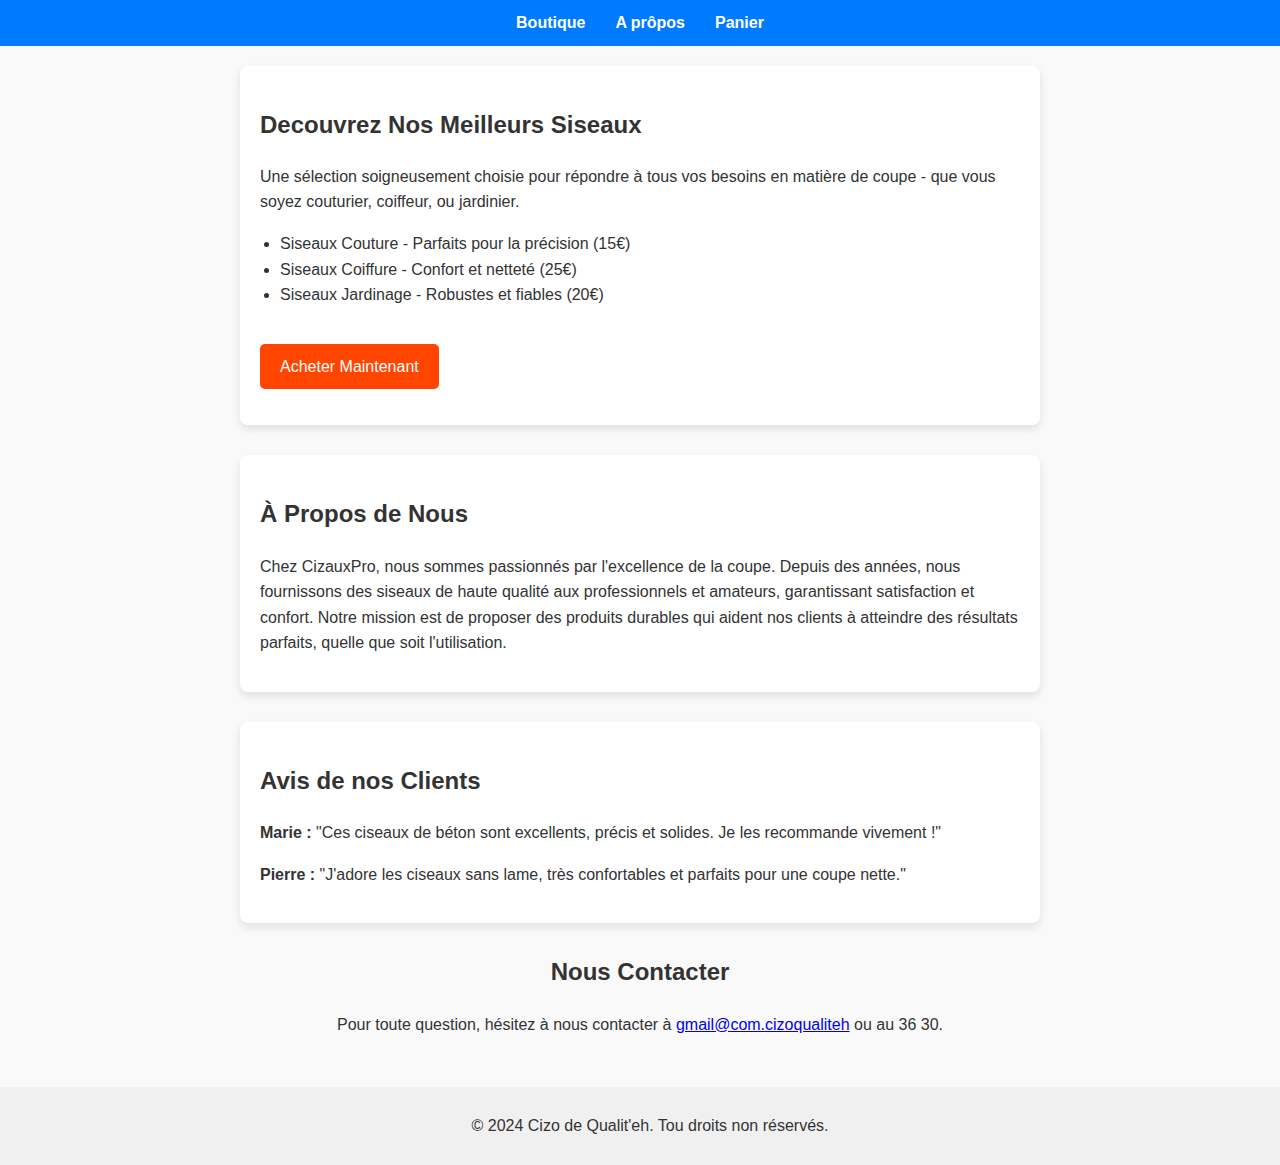
==== index.html @ fc8c80d5 "Acceuil" ====
<!DOCTYPE html>
<html lang="fr">
<head>
  <meta charset="UTF-8">
  <meta name="viewport" content="width=device-width, initial-scale=1.0">
  <title>Cizo de Qualit'eh - Vante de Siseaux</title>
  <link rel="stylesheet" href="styles/index.css">
  <link rel="stylesheet" href="styles/template.css">
</head>
<body>
  <div class="navbar">
    <ul>
      <li><a href="#boutique">Boutique</a></li>
      <li><a href="#a-propos">A prôpos</a></li>
      <li><a href="#panier">Panier</a></li>
    </ul>
  </div>

  <div class="content">
    <section id="boutique" class="products">
      <h2>Decouvrez Nos Meilleurs Siseaux</h2>
      <p>Une sélection soigneusement choisie pour répondre à tous vos besoins en matière de coupe - que vous soyez couturier, coiffeur, ou jardinier.</p>
      <ul class="product-list">
        <li>Siseaux Couture - Parfaits pour la précision (15€)</li>
        <li>Siseaux Coiffure - Confort et netteté (25€)</li>
        <li>Siseaux Jardinage - Robustes et fiables (20€)</li>
      </ul>
      <p><a href="#panier" class="button">Acheter Maintenant</a></p>
    </section>

    <section id="a-propos" class="about">
      <h2>À Propos de Nous</h2>
      <p>Chez CizauxPro, nous sommes passionnés par l'excellence de la coupe. Depuis des années, nous fournissons des siseaux de haute qualité aux professionnels et amateurs, garantissant satisfaction et confort. Notre mission est de proposer des produits durables qui aident nos clients à atteindre des résultats parfaits, quelle que soit l'utilisation.</p>
    </section>

    <section id="avis" class="reviews">
      <h2>Avis de nos Clients</h2>
      <div class="review">
        <p><strong>Marie :</strong> "Ces ciseaux de béton sont excellents, précis et solides. Je les recommande vivement !"</p>
        <p><strong>Pierre :</strong> "J'adore les ciseaux sans lame, très confortables et parfaits pour une coupe nette."</p>
      </div>
    </section>

    <section id="panier" class="contact">
      <h2>Nous Contacter</h2>
      <p>Pour toute question, hésitez à nous contacter à <a href="mailto:gmail@com.cizoqualiteh">gmail@com.cizoqualiteh</a> ou au 36 30.</p>
    </section>
  </div>

  <footer class="footer">
    <p>&copy; 2024 Cizo de Qualit'eh. Tou droits non réservés.</p>
  </footer>
</body>
</html>
---- styles/index.css ----
.products {
    background-color: #fff;
    padding: 20px;
    margin-bottom: 30px;
    border-radius: 8px;
    box-shadow: 0px 4px 8px rgba(0, 0, 0, 0.1);
}

.product-list {
    list-style-type: disc;
    padding-left: 20px;
}

.about {
    background-color: #fff;
    padding: 20px;
    margin-bottom: 30px;
    border-radius: 8px;
    box-shadow: 0px 4px 8px rgba(0, 0, 0, 0.1);
}

.reviews {
    background-color: #fff;
    padding: 20px;
    margin-bottom: 30px;
    border-radius: 8px;
    box-shadow: 0px 4px 8px rgba(0, 0, 0, 0.1);
}

.contact {
    text-align: center;
    margin-bottom: 50px;
}

.button {
    display: inline-block;
    background-color: #ff4500;
    color: #fff;
    padding: 10px 20px;
    text-decoration: none;
    border-radius: 5px;
    margin-top: 20px;
}

.button:hover {
    background-color: #e03e00;
}
---- styles/template.css ----
/* CSS (styles.css) */
body {
    font-family: Arial, sans-serif;
    line-height: 1.6;
    margin: 0;
    padding: 0;
    background-color: #f9f9f9;
    color: #333;
}

.navbar {
    background-color: #007bff;
    padding: 10px 0;
}

.navbar ul {
    list-style: none;
    display: flex;
    justify-content: center;
    margin: 0;
    padding: 0;
}

.navbar li {
    margin: 0 15px;
}

.navbar a {
    color: #fff;
    text-decoration: none;
    font-weight: bold;
}

.navbar a:hover {
    text-decoration: underline;
}

.content {
    max-width: 800px;
    margin: 20px auto;
    padding: 0 20px;
}

.footer {
    text-align: center;
    padding: 10px;
    background-color: #f0f0f0;
    position: relative;
    bottom: 0;
    width: 100%;
}
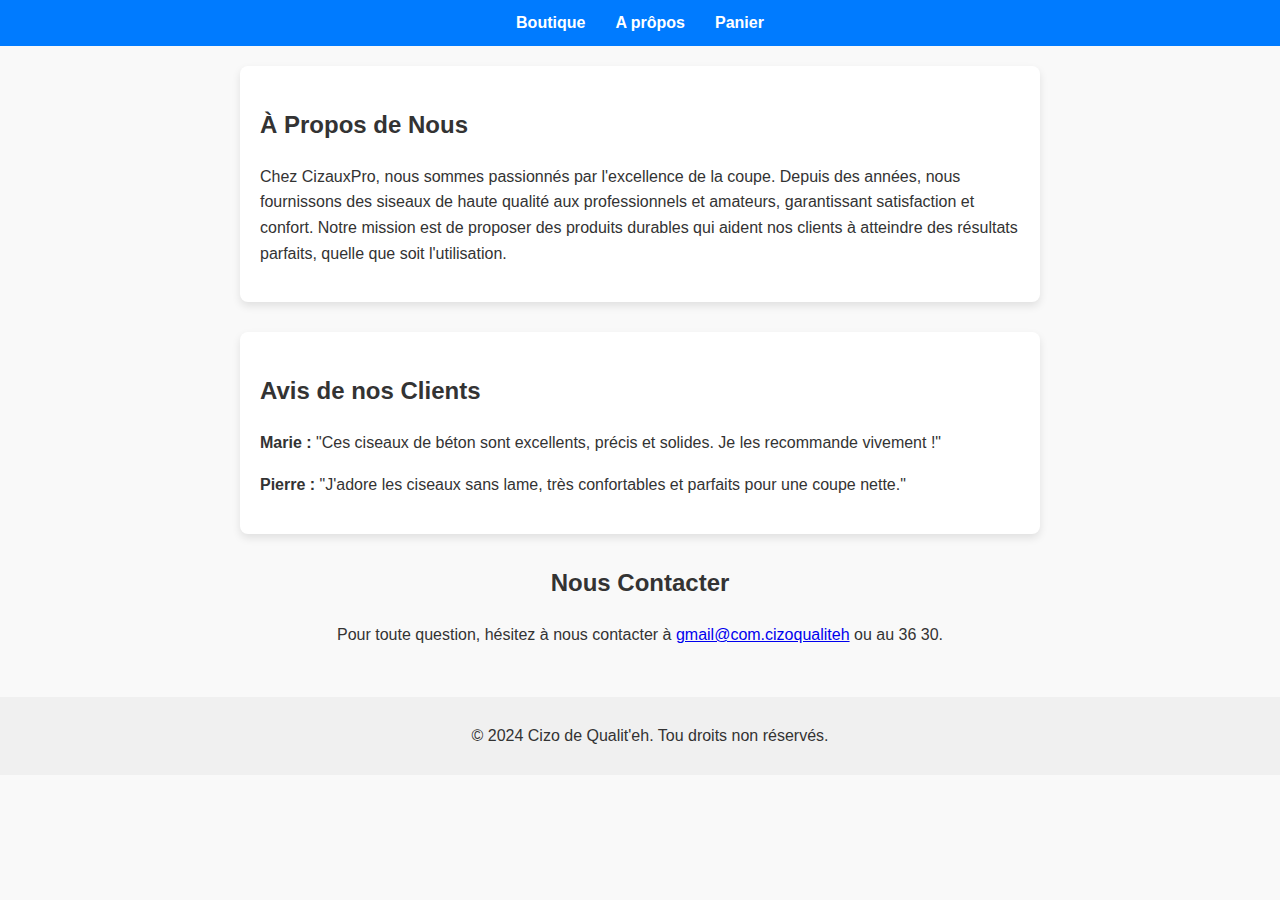
==== commit 81fd6efe: "Accueil" ====
--- a/index.html
+++ b/index.html
@@ -1,54 +1,53 @@
 <!DOCTYPE html>
 <html lang="fr">
+
 <head>
-  <meta charset="UTF-8">
-  <meta name="viewport" content="width=device-width, initial-scale=1.0">
-  <title>Cizo de Qualit'eh - Vante de Siseaux</title>
-  <link rel="stylesheet" href="styles/index.css">
-  <link rel="stylesheet" href="styles/template.css">
+    <meta charset="UTF-8">
+    <meta name="viewport" content="width=device-width, initial-scale=1.0">
+    <title>Cizo de Qualit'eh - Vante de Siseaux</title>
+    <link rel="stylesheet" href="styles/index.css">
+    <link rel="stylesheet" href="styles/template.css">
 </head>
+
 <body>
-  <div class="navbar">
-    <ul>
-      <li><a href="#boutique">Boutique</a></li>
-      <li><a href="#a-propos">A prôpos</a></li>
-      <li><a href="#panier">Panier</a></li>
-    </ul>
-  </div>
+    <div class="navbar">
+        <ul>
+            <li><a href="#boutique">Boutique</a></li>
+            <li><a href="#a-propos">A prôpos</a></li>
+            <li><a href="#panier">Panier</a></li>
+        </ul>
+    </div>
 
-  <div class="content">
-    <section id="boutique" class="products">
-      <h2>Decouvrez Nos Meilleurs Siseaux</h2>
-      <p>Une sélection soigneusement choisie pour répondre à tous vos besoins en matière de coupe - que vous soyez couturier, coiffeur, ou jardinier.</p>
-      <ul class="product-list">
-        <li>Siseaux Couture - Parfaits pour la précision (15€)</li>
-        <li>Siseaux Coiffure - Confort et netteté (25€)</li>
-        <li>Siseaux Jardinage - Robustes et fiables (20€)</li>
-      </ul>
-      <p><a href="#panier" class="button">Acheter Maintenant</a></p>
-    </section>
+    <div class="content">
 
-    <section id="a-propos" class="about">
-      <h2>À Propos de Nous</h2>
-      <p>Chez CizauxPro, nous sommes passionnés par l'excellence de la coupe. Depuis des années, nous fournissons des siseaux de haute qualité aux professionnels et amateurs, garantissant satisfaction et confort. Notre mission est de proposer des produits durables qui aident nos clients à atteindre des résultats parfaits, quelle que soit l'utilisation.</p>
-    </section>
+        <section id="a-propos" class="about">
+            <h2>À Propos de Nous</h2>
+            <p>Chez CizauxPro, nous sommes passionnés par l'excellence de la coupe. Depuis des années, nous fournissons
+                des siseaux de haute qualité aux professionnels et amateurs, garantissant satisfaction et confort. Notre
+                mission est de proposer des produits durables qui aident nos clients à atteindre des résultats parfaits,
+                quelle que soit l'utilisation.</p>
+        </section>
 
-    <section id="avis" class="reviews">
-      <h2>Avis de nos Clients</h2>
-      <div class="review">
-        <p><strong>Marie :</strong> "Ces ciseaux de béton sont excellents, précis et solides. Je les recommande vivement !"</p>
-        <p><strong>Pierre :</strong> "J'adore les ciseaux sans lame, très confortables et parfaits pour une coupe nette."</p>
-      </div>
-    </section>
+        <section id="avis" class="reviews">
+            <h2>Avis de nos Clients</h2>
+            <div class="review">
+                <p><strong>Marie :</strong> "Ces ciseaux de béton sont excellents, précis et solides. Je les recommande
+                    vivement !"</p>
+                <p><strong>Pierre :</strong> "J'adore les ciseaux sans lame, très confortables et parfaits pour une
+                    coupe nette."</p>
+            </div>
+        </section>
 
-    <section id="panier" class="contact">
-      <h2>Nous Contacter</h2>
-      <p>Pour toute question, hésitez à nous contacter à <a href="mailto:gmail@com.cizoqualiteh">gmail@com.cizoqualiteh</a> ou au 36 30.</p>
-    </section>
-  </div>
+        <section id="panier" class="contact">
+            <h2>Nous Contacter</h2>
+            <p>Pour toute question, hésitez à nous contacter à <a
+                    href="mailto:gmail@com.cizoqualiteh">gmail@com.cizoqualiteh</a> ou au 36 30.</p>
+        </section>
+    </div>
 
-  <footer class="footer">
-    <p>&copy; 2024 Cizo de Qualit'eh. Tou droits non réservés.</p>
-  </footer>
+    <footer class="footer">
+        <p>&copy; 2024 Cizo de Qualit'eh. Tou droits non réservés.</p>
+    </footer>
 </body>
+
 </html>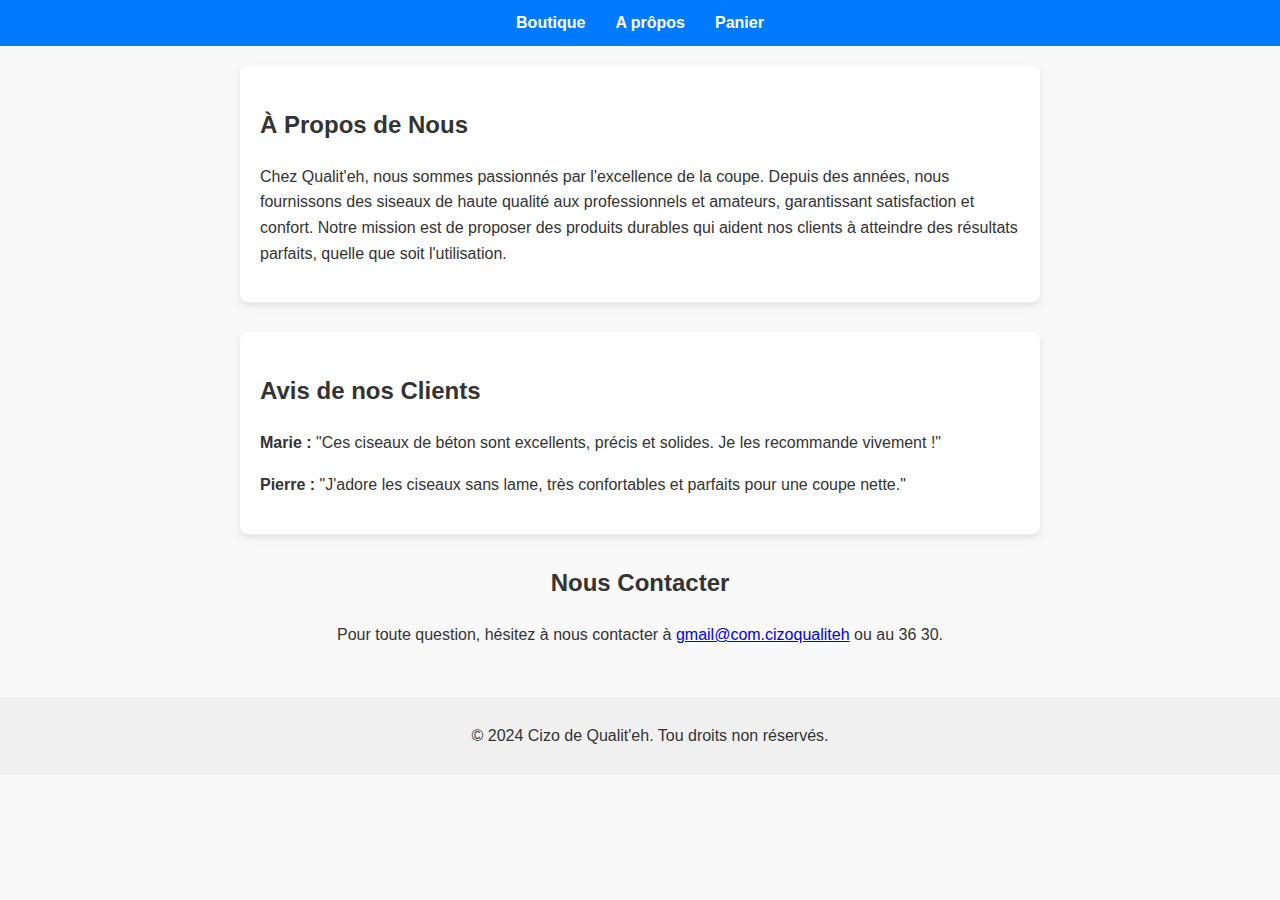
==== commit 256465e8: "une salle érer" ====
--- a/index.html
+++ b/index.html
@@ -12,9 +12,9 @@
 <body>
     <div class="navbar">
         <ul>
-            <li><a href="#boutique">Boutique</a></li>
-            <li><a href="#a-propos">A prôpos</a></li>
-            <li><a href="#panier">Panier</a></li>
+            <li><a href="boutique.html">Boutique</a></li>
+            <li><a href="a_propos.html">A prôpos</a></li>
+            <li><a href="panier.html">Panier</a></li>
         </ul>
     </div>
 
@@ -22,7 +22,7 @@
 
         <section id="a-propos" class="about">
             <h2>À Propos de Nous</h2>
-            <p>Chez CizauxPro, nous sommes passionnés par l'excellence de la coupe. Depuis des années, nous fournissons
+            <p>Chez Qualit'eh, nous sommes passionnés par l'excellence de la coupe. Depuis des années, nous fournissons
                 des siseaux de haute qualité aux professionnels et amateurs, garantissant satisfaction et confort. Notre
                 mission est de proposer des produits durables qui aident nos clients à atteindre des résultats parfaits,
                 quelle que soit l'utilisation.</p>
--- a/styles/template.css
+++ b/styles/template.css
@@ -48,4 +48,9 @@
     position: relative;
     bottom: 0;
     width: 100%;
+}
+
+img{
+    width: 10%;
+    height: 10%;
 }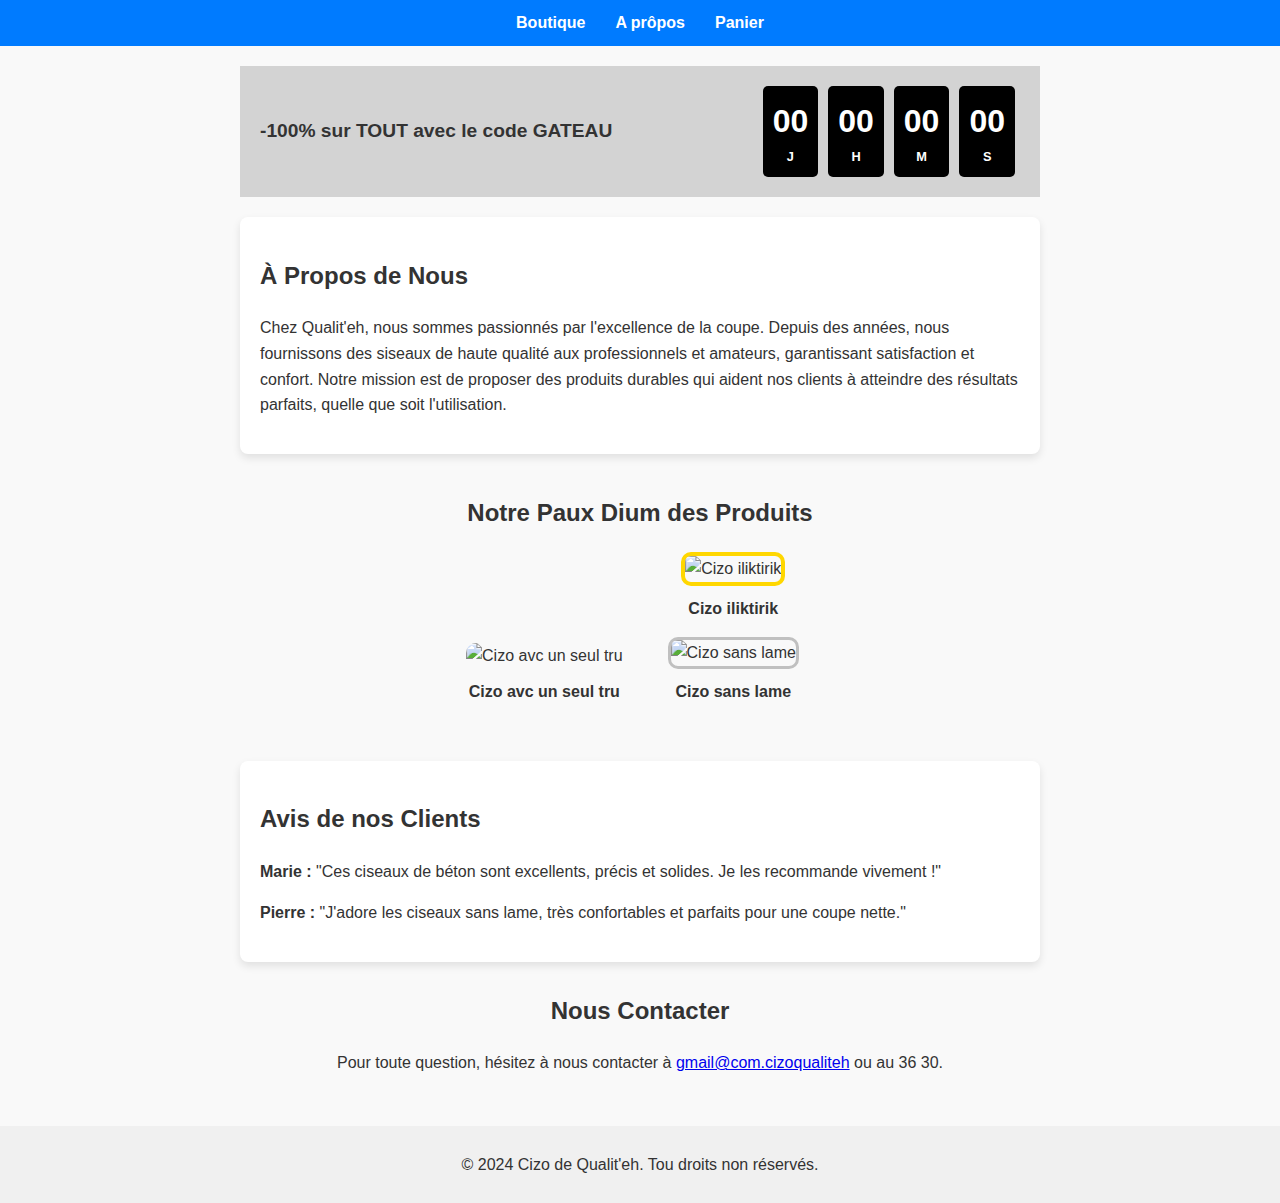
==== commit 772ce3c2: "Index mis à jour" ====
--- a/index.html
+++ b/index.html
@@ -19,6 +19,15 @@
     </div>
 
     <div class="content">
+        <div class="countdown-container">
+            <p>-100% sur TOUT avec le code GATEAU</p>
+            <div id="countdown">
+                <div><span id="days">00</span><span>J</span></div>
+                <div><span id="hours">00</span><span>H</span></div>
+                <div><span id="minutes">00</span><span>M</span></div>
+                <div><span id="seconds">00</span><span>S</span></div>
+            </div>
+        </div>
 
         <section id="a-propos" class="about">
             <h2>À Propos de Nous</h2>
@@ -26,6 +35,25 @@
                 des siseaux de haute qualité aux professionnels et amateurs, garantissant satisfaction et confort. Notre
                 mission est de proposer des produits durables qui aident nos clients à atteindre des résultats parfaits,
                 quelle que soit l'utilisation.</p>
+        </section>
+        <section id="podium" class="podium">
+            <h2>Notre Paux Dium des Produits</h2>
+            <div class="podium-container last-place">
+                <div class="product">
+                    <img src="https://i.servimg.com/u/f87/19/60/88/24/20230248.jpg" alt="Cizo avc un seul tru">
+                    <p>Cizo avc un seul tru</p>
+                </div>
+                <div class="product first-place">
+                    <img src="https://image.darty.com/darty?type=image&source=/market/2023/03/04/21029040_3723_1.jpg&width=269&height=405&quality=95&effects=Pad(CC,FFFFFF)"
+                        alt="Cizo iliktirik">
+                    <p>Cizo iliktirik</p>
+                    <div class="product second-place">
+                        <img src="https://forums.futura-sciences.com/attachments/bricolage-decoration/217326d1367166679-ciseau-bizarre-p1000093.jpg"
+                            alt="Cizo sans lame">
+                        <p>Cizo sans lame</p>
+                    </div>
+                </div>
+            </div>
         </section>
 
         <section id="avis" class="reviews">
@@ -48,6 +76,26 @@
     <footer class="footer">
         <p>&copy; 2024 Cizo de Qualit'eh. Tou droits non réservés.</p>
     </footer>
+    <script>
+        var countDownDate = new Date().getTime() + 24 * 24 * 60 * 60 * 1000;
+
+        var countdownFunction = setInterval(function () {
+            var now = new Date().getTime();
+
+            var distance = countDownDate - now;
+
+            var days = Math.floor(distance / (1000 * 60 * 60 * 24));
+            var hours = Math.floor((distance % (1000 * 60 * 60 * 24)) / (1000 * 60 * 60));
+            var minutes = Math.floor((distance % (1000 * 60 * 60)) / (1000 * 60));
+            var seconds = Math.floor((distance % (1000 * 60)) / 1000);
+
+            document.getElementById("days").innerHTML = days < 10 ? '0' + days : days;
+            document.getElementById("hours").innerHTML = hours < 10 ? '0' + hours : hours;
+            document.getElementById("minutes").innerHTML = minutes < 10 ? '0' + minutes : minutes;
+            document.getElementById("seconds").innerHTML = seconds < 10 ? '0' + seconds : seconds;
+        }, 1000);
+    </script>
+
 </body>
 
 </html>--- a/styles/index.css
+++ b/styles/index.css
@@ -1,16 +1,3 @@
-.products {
-    background-color: #fff;
-    padding: 20px;
-    margin-bottom: 30px;
-    border-radius: 8px;
-    box-shadow: 0px 4px 8px rgba(0, 0, 0, 0.1);
-}
-
-.product-list {
-    list-style-type: disc;
-    padding-left: 20px;
-}
-
 .about {
     background-color: #fff;
     padding: 20px;
@@ -44,4 +31,82 @@
 
 .button:hover {
     background-color: #e03e00;
+}
+
+
+.countdown-container {
+    display: flex;
+    justify-content: space-between;
+    align-items: center;
+    background-color: #d3d3d3;
+    padding: 20px;
+    text-align: center;
+    font-size: 1.2rem;
+    font-weight: bold;
+    color: #333;
+    margin: 20px 0;
+}
+
+#countdown {
+    display: flex;
+}
+
+#countdown div {
+    background-color: #000;
+    color: #fff;
+    padding: 10px;
+    margin: 0 5px;
+    border-radius: 5px;
+}
+
+#countdown span {
+    display: block;
+}
+
+#countdown span:first-child {
+    font-size: 2rem;
+}
+
+#countdown span:last-child {
+    font-size: 0.8rem;
+}
+
+.podium {
+    text-align: center;
+    margin: 40px 0;
+}
+
+.podium-container {
+    display: flex;
+    justify-content: center;
+    align-items: flex-end;
+}
+
+.product {
+    margin: 0 15px;
+    text-align: center;
+}
+
+.product img {
+    width: 200px;
+    height: auto;
+    border-radius: 10px;
+}
+
+.product p {
+    margin-top: 10px;
+    font-weight: bold;
+    font-size: 1rem;
+}
+
+.first-place img {
+    border: 4px solid gold;
+}
+
+.second-place img {
+    border: 3px solid silver;
+}
+
+.last-place img {
+    border: 2px solid bronze;
 }--- a/styles/template.css
+++ b/styles/template.css
@@ -43,7 +43,8 @@
 
 .footer {
     text-align: center;
-    padding: 10px;
+    /* padding: 10px; */
+    padding: 10px 0;
     background-color: #f0f0f0;
     position: relative;
     bottom: 0;
@@ -53,4 +54,23 @@
 img{
     width: 10%;
     height: 10%;
-}+}
+
+button{
+    background-color: #007bff;
+    color: #fff;
+    border: none;
+    padding: 0.5rem 1rem;
+    cursor: pointer;
+    border-radius: 5px;
+    margin-top: 0.5rem;
+}
+
+button:hover{
+    background-color : #555;
+}
+
+.textarea{
+    width: 40%;
+    height: 40%;
+}
